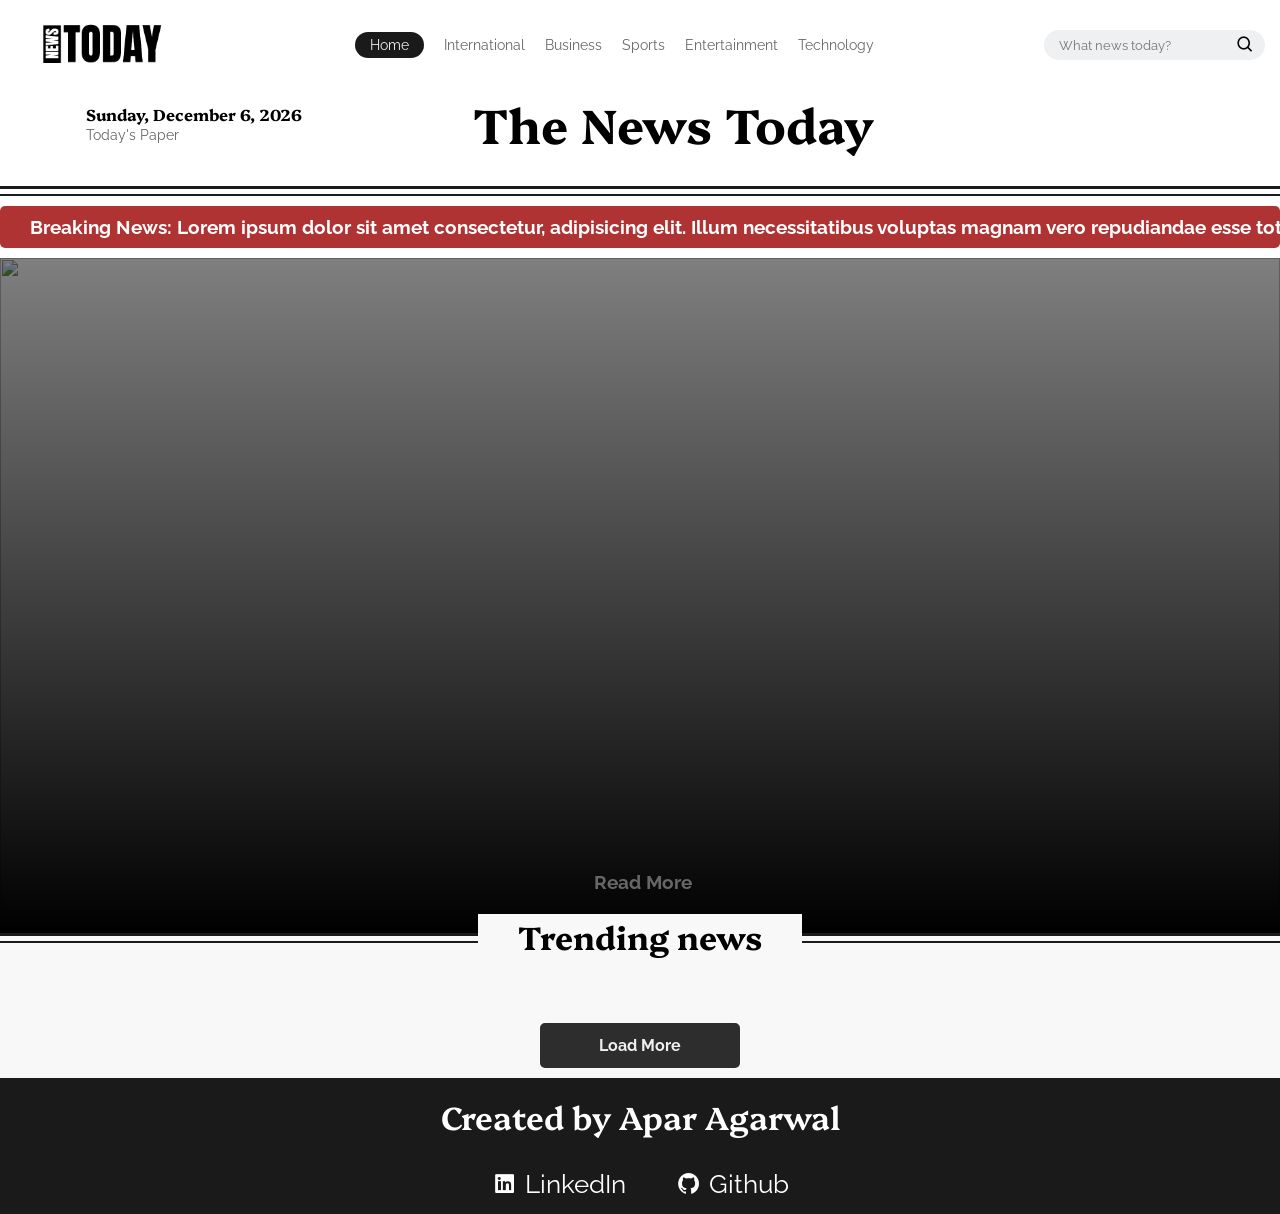
==== index.html @ b33856cf "inital commit" ====
<!DOCTYPE html>
<html lang="en">
<head>
    <meta charset="UTF-8">
    <meta name="viewport" content="width=device-width, initial-scale=1.0">
    <title>The News Today - Breaking News</title>

    <link rel="stylesheet" href="style.css">
    <link rel="shortcut icon" href="assets/favicon_io/favicon.ico" type="image/x-icon">
    <link href='https://unpkg.com/boxicons@2.1.4/css/boxicons.min.css' rel='stylesheet'>
</head>
<body>
    <header>
        <nav>
            <label class="hamburger">
                <input type="checkbox">
                <svg viewBox="0 0 32 32">
                  <path class="line line-top-bottom" d="M27 10 13 10C10.8 10 9 8.2 9 6 9 3.5 10.8 2 13 2 15.2 2 17 3.8 17 6L17 26C17 28.2 18.8 30 21 30 23.2 30 25 28.2 25 26 25 23.8 23.2 22 21 22L7 22"></path>
                  <path class="line" d="M7 16 27 16"></path>
                </svg>
            </label>
            <div class="logo"></div>
            <ul>
                <li><a href="index.html" class="active">Home</a></li>
                <li><a href="international.html">International</a></li>
                <li><a href="business.html">Business</a></li>
                <li><a href="sports.html">Sports</a></li>
                <li><a href="entertainment.html">Entertainment</a></li>
                <li><a href="technology.html">Technology</a></li>
            </ul>
            <div class="search">
                <input type="search" id="search-query" placeholder="What news today?">
                <button id="search-button"><i class="bx bx-search"></i></button>
            </div>
        </nav>
    </header>
    <main>
        <div class="hero-content">
            <div class="heading">
                <div id="date">
                </div>
                <h1>The News Today</h1>
                <div class="weather"></div>
            </div>
            <div class="divider">
                <div class="px3"></div>
                <div class="px2"></div>
            </div>
            <!-- News Ticker -->
            <div class="news-ticker">
                <div class="ticker-wrap">
                    <div class="ticker-move">
                        <div class="ticker-item">Breaking News: Lorem ipsum dolor sit amet consectetur, adipisicing elit. Illum necessitatibus voluptas magnam vero repudiandae esse totam pariatur.</div>
                    </div>
                </div>
            </div>

            <div class="main-news">
                <div>
                    <img src="" alt="" class="hero-image">
                </div>
                <div class="main-content">
                    <h1 id="main-headline"></h1>
                    <h2 id="main-description"></h2>
                    <p id="by-line"></p>
                    <div class="read-more">
                        <a id="main-link" href="#" target="_blank">Read More</a>
                    </div>
                </div>
            </div>
        </div>

        <div class="trending">            
            <div class="divider">
                <div class="px3"></div>
                <div class="px2"></div>
            </div>
            <h1 class="news-label">Trending news</h1>
            <div class="container">
            </div>
            <button id="load-more">Load More</button>
        </div>
    </main>
    <footer>
        <h1>Created by Apar Agarwal</h1>
        <div class="social">
            <a href="https://www.linkedin.com/in/aparagarwal/" target="_blank"><i class='bx bxl-linkedin-square'></i> LinkedIn</a>
            <a href="https://github.com/AparAgarwal" target="_blank"><i class='bx bxl-github' ></i> Github</a>
        </div>
    </footer>
    <script src="script.js"></script>
</body>
</html>
---- style.css ----
@import url('https://fonts.googleapis.com/css2?family=Platypi:ital,wght@0,300..800;1,300..800&family=Quattrocento:wght@400;700&family=Raleway:ital,wght@0,100..900;1,100..900&family=Roboto:wght@100;300;400;500;700;900&display=swap');

* {
    margin: 0;
    padding: 0;
    box-sizing: border-box;
    font-family: 'Raleway', sans-serif;
}

::-webkit-scrollbar {
    width: 0.3em;
    background-color: transparent;
}

::-webkit-scrollbar-track {
    box-shadow: inset 0 0 6px rgba(0, 0, 0, 0.3);
}

::-webkit-scrollbar-thumb {
    background: rgba(100, 100, 100, 0.8);
    border-radius: 8px;
}

::-webkit-scrollbar-corner,
::-webkit-scrollbar-thumb:window-inactive {
    background: rgba(100, 100, 100, 0.4);
}

body {
    h1 {
        font-family: 'Platypi', sans-serif;
    }
}

header {
    width: 100%;
    padding: 15px;
    top: 0;
    z-index: 100;
    background-color: #fff;
}

nav {
    display: flex;
    justify-content: space-between;
    align-items: center;
}

/* CSS for menu button */
.hamburger {
    cursor: pointer;
    width: 225px;
    display: none;
}
  
.hamburger input {
display: none;
}

.hamburger svg {
height: 3em;
transition: transform 600ms cubic-bezier(0.4, 0, 0.2, 1);
}

.line {
fill: none;
stroke: black;
stroke-linecap: round;
stroke-linejoin: round;
stroke-width: 3;
transition: stroke-dasharray 600ms cubic-bezier(0.4, 0, 0.2, 1),
            stroke-dashoffset 600ms cubic-bezier(0.4, 0, 0.2, 1);
}

.line-top-bottom {
stroke-dasharray: 12 63;
}

.hamburger input:checked + svg {
transform: rotate(-45deg);
}

.hamburger input:checked + svg .line-top-bottom {
stroke-dasharray: 20 300;
stroke-dashoffset: -32.42;
}

.logo{
    width: 170px;
    height: 60px;
    background: url(assets/logo.png) no-repeat center center/cover;
}

ul {
    display: flex;
    justify-content: center;
    align-items: center;
}

ul li {
    font-size: 0.85rem;
    margin: 0 10px;
    list-style: none;
    .active {
        color: #f0f0f0;
        background-color: #1a1a1a;
        padding: 5px 15px;
        border-radius: 30px;
    }
    a {
        color: #676767;
        text-decoration: none;
    }
    .active:hover {
        color: #f0f0f0;
    }
    a:hover {
        color: #1a1a1a;
    }
}

.search {
    background-color: #eef0f2;
    display: flex;
    align-items: center;
    /* width: 225px; */
    padding: 2px 10px;
    border-radius: 20px;
    input {
        padding: 5px;
        border: none;
        background-color: transparent;
    }
    input:focus {
        outline: none;
    }
    button {
        background-color: transparent;
        border: none;
        display: flex;
        font-size: 1.2rem;
        text-align: center;
    }
}

.divider {
    .px3 {
        height: 3px;
        background-color: #1a1a1a;
        margin-bottom: 5px;
    }
    .px2 {
        height: 2px;
        background-color: #1a1a1afb;
    }
}

.hero-content {
    height: 70%;
}

.heading {
    display: flex;
    justify-content: space-around;
    align-items: center;
    margin-bottom: 30px;
    font-family: 'platypi', sans-serif;
    h1 {
        font-size: 3rem;
    }
    h4 {
        font-family: 'platypi', sans-serif;
    }
    span {
        font-size: 0.85rem;
        color: #676767;
    }
    .weather {
        width: 150px;
    }
}
.main-news {
    margin-top: 10px;
    width: 100%;
    height: 75vh;
    min-height: 500px;
    max-height: 700px;
    position: relative;
    overflow: hidden;
}

.hero-image {
    width: 100%;
    height: 100%;
    object-fit: cover;
    object-position: center;
    display: block;
    position: absolute;
    z-index: -1;
}

.main-content {
    position: absolute;
    bottom: 20px;
    width: 100%;
    color: white;
    text-align: left;
    padding: 20px;
    z-index: 1;
    
    #main-headline {
        text-align: center;
        margin: 20px;
        margin-top: 50px;
        font-size: 2.5rem;
        font-family: 'Quattrocento', sans-serif;
    }

    #main-description {
        font-size: 1.3rem;
        font-weight: 500;
        margin: 10px;
        color: #dbdbdb;
    }
    #by-line {
        margin: 0px 10px;
        color: #dbdbdb;
    }
    .read-more{
        font-size: 1.2rem;
    }
    .read-more>a:hover {
        color: #eaeaea;
    }
}

.main-news::before {
    content: "";
    position: absolute;
    top: 0;
    left: 0;
    width: 100%;
    height: 100%;
    background: linear-gradient(to bottom, rgba(0, 0, 0, 0.5), rgba(0, 0, 0, 1));
    z-index: 0;
}

/* CSS for News Ticker */
.news-ticker {
    margin-top: 10px;
    overflow: hidden;
    background: rgba(155, 0, 0, 0.801);
    padding: 10px;
    border-radius: 5px;
}

.ticker-wrap {
    display: flex;
    animation: ticker 20s linear infinite;
}

.ticker-move {
    display: flex;
    white-space: nowrap;
}

.ticker-item {
    display: inline-block;
    padding: 0 20px;
    color: white;
    font-size: 1.2rem;
    font-weight: 700;
}

@keyframes ticker {
    0% { transform: translateX(100%); }
    100% { transform: translateX(-100%); }
}

/* CSS for News Articles */
.trending {
    position: relative;
    display: flex;
    flex-direction: column;
    background-color: #f8f8f8;
    .news-label {
        align-self: center;
        position: absolute;
        top: -19px;
        padding: 0px 40px;
        background-color: #f8f8f8;
    }
}

.container {
    margin-top: 70px;
    display: flex;
    flex-wrap: wrap;
    justify-content: center;
}

.card {
    width: 28%;
    min-width: 400px;
    display: flex;
    flex-direction: column;
    margin: 10px;
    padding: 10px;
    color: #1a1a1a;
    box-shadow: 5px 5px 15px #1a1a1a1a;
    background-color: #fff;
    height: 600px;
}

.news-image {
    width: 100%;
    height: 40%;
}

.news-image img {
    width: 100%;
    height: 100%;
    object-fit: cover;
    object-position: center;
}

.news-content {
    flex-grow: 1;
    overflow: hidden;
    margin-top: 10px;
    display: flex;
    flex-direction: column;
    justify-content: space-between;
}

.news-content h1 {
    font-size: 1.45rem;
    padding: 0px 15px;
    margin-bottom: 10px;
    white-space: wrap;
    overflow: hidden;
    text-overflow: ellipsis;
}

.news-content p {
    font-size: 1rem;
    color: #676767;
    padding: 0px 15px;
    margin-bottom: 10px;
    display: -webkit-box;
    -webkit-line-clamp: 4;
    -webkit-box-orient: vertical;
    overflow: hidden;
}

.read-more {
    display: flex;
    justify-content: space-around;
    padding: 0px 15px;
    align-items: center;
    margin-top: 15px;
    hr {
        width: 75%;
    }
    a {
        color: #676767;
        padding: 0px 0px 0px 5px;
        text-decoration: none;
        font-weight: 700;
    }
    a:hover {
        color: #1a1a1a;
    }
}

#load-more {
    width: 200px;
    padding: 10px 15px;
    background-color: #2d2d2d;
    color: #efefef;
    margin: 10px auto;
    display: flex;
    align-items: center;
    justify-content: center;
    font-size: 1rem;
    font-weight: 700;
    border-radius: 5px;
    cursor: pointer;
    border: 3px solid #2d2d2d;
    transition: all 0.3s ease-in-out;
}

#load-more:hover {
    background-color: #1a1a1a;
    color: #f0f0f0;
    box-shadow: 2px 2px 10px #1a1a1a62;
}

footer{
    background-color: #1a1a1a;
    height: auto;
    width: 100%;
    h1{
        padding: 1rem;
        color: white;
        text-align: center;
        font-weight: 600;
        font-size: 2rem;
    }
    .social{
        width: 100%;
        font-size: 1.6rem;
        display: flex;
        justify-content: center;
        align-items: center;
        padding: 15px 0;
        gap: 50px;
        i{
            position: relative;
            top: 2px;
        }
    }
    a{
        color: white;
        text-decoration: none;
    }
}

/* responsive */
@media screen and (max-width: 1024px) {
    .heading h1 {
        font-size: 2.5rem;
    }
    #date{
        font-size: 0.9rem;
        span{
            font-size: 0.8rem;
        }
    }
    .main-news {
        height: 55vh;
        min-height: 500px;
        max-height: 650px;
    }
    .main-content #main-headline {
        font-size: 2rem;
    }
    .main-content #main-description {
        font-size: 1.2rem;
    }
    .card {
        width: 45%;
        min-width: 300px;
        height: 500px;
    }
    .news-content h1 {
        font-size: 1.2rem;
    }
    .news-content p {
        font-size: 0.9rem;
    }
    .news-content .read-more {
        hr{
            width: 70%;
        }
        a{
            padding: 0px 0px 0px 2px;
        }
    }
    .search {
        width: auto;
        padding: 2px 5px;
        input {
            width: 120px;
            font-size: 0.7em;
        }
        button {
            font-size: 0.8rem;
            padding: 3px;
        }
    }
}

@media screen and (max-width: 768px) {
    .heading h1 {
        font-size: 2rem;
        position: absolute;
        top: 15px;
    }
    #date, .weather{
        display: none;
    }
    .main-news {
        height: 50vh;
        max-height: 600px;
    }
    .main-content #main-headline {
        font-size: 1.7rem;
    }
    .main-content #main-description {
        font-size: 1rem;
    }
    .main-content #by-line {
        font-size: 0.9rem;
    }
    .news-content h1 {
        font-size: 1rem;
    }
    .news-content p {
        font-size: 0.8rem;
    }
    .logo{
        display: none;
    }
    .hamburger {
        display: block;
        width: auto;
    }
    nav ul {
        display: none;
        flex-direction: column;
        position: absolute;
        top: 75px;
        left: 0;
        width: 100%;
        background-color: white;
        box-shadow: 0 5px 10px rgba(0, 0, 0, 0.1);
        z-index: 10;
        padding: 10px 0;
        transition: all 1s ease-in-out;
    }
    nav ul.show {
        display: flex;
        opacity: 1;
        transform: translateY(0);
    }
    nav ul.hide {
        display: none;
        opacity: 0;
        transform: translateY(-20px);
    }
    nav ul li {
        margin: 10px 0;
        text-align: center;
    }
    
    .search {
        width: 40px; /* Initial small width */
        padding: 5px;
        background-color: transparent;
        transition: none; /* No transition initially */
    }

    .search input {
        width: 0;
        transition: width 0.3s ease;
    }

    .search.search-expanded {
        width: 100vw; /* Full width when expanded */
        height: 85px;
        background-color: #fff;
        padding: 5px 10px;
        position: absolute;
        top: 0;
        left: 0;
        z-index: 1000;
        animation: reveal 0.5s forwards; /* Smooth transition for full width */
    }

    .search.search-expanded input {
        width: calc(100% - 40px);
        font-size: 1rem;
        animation: reveal 0.5s forwards;
    }

    .search button {
        font-size: 1.5rem;
        margin-left: auto; /* Align button to the right */
    }

    @keyframes reveal {
        from {
          clip-path: inset(0 0 0 100%);
        }
        to {
          clip-path: inset(0 0 0 0);
        }
    }

    .card {
        width: 100%;
        height: auto; /* Allow height to adjust based on content */
        flex-direction: row; /* Change to row for small screens */
        min-width: unset; /* Remove min-width */
    }

    .news-image {
        width: 200px;
        height: 100%;
        flex-shrink: 0;
    }

    .news-image img {
        width: 100%;
        height: 100%;
        object-fit: cover;
        object-position: center;
    }

    .news-content {
        flex-grow: 1;
        overflow: hidden;
        margin-top: 0;
        padding: 10px;
        display: flex;
        flex-direction: column;
        justify-content: space-between;
    }

    .news-content h1 {
        font-size: 1rem;
        padding: 0;
        margin-bottom: 5px;
    }

    .news-content p {
        font-size: 0.8rem;
        padding: 0;
        margin-bottom: 5px;
        display: -webkit-box;
        -webkit-line-clamp: 4;
        -webkit-box-orient: vertical;
        overflow: hidden;
    }

    .read-more {
        margin-top: 5px;
        padding: 0;
        hr {
            width: 75%;
        }
        a {
            font-size: 0.8rem;
            padding: 0;
        }
    }
}


@media screen and (max-width: 480px) {
    .heading h1 {
        top: 20px;
        font-size: 1.5rem;
    }
    .headline h1 {
        font-size: 1.5rem;
    }
    .main-news {
        height: 40vh;
    }
    .main-content #main-headline {
        font-size: 1.5rem;
    }
    .main-content #main-description {
        font-size: 0.8rem;
    }
    .main-content #by-line {
        font-size: 0.7rem;
    }
    .card {
        width: 100%;
        height: auto;
    }
    .news-content h1 {
        font-size: 0.8rem;
    }
    .news-content p {
        font-size: 0.7rem;
    }
    .news-image{
        width: 120px;
    }
    .read-more a{
        font-size: 0.7rem;
    }
    .trending .news-label {
        font-size: 1.3rem;
        padding: 0px 20px;
        top: -10px;
    }
}
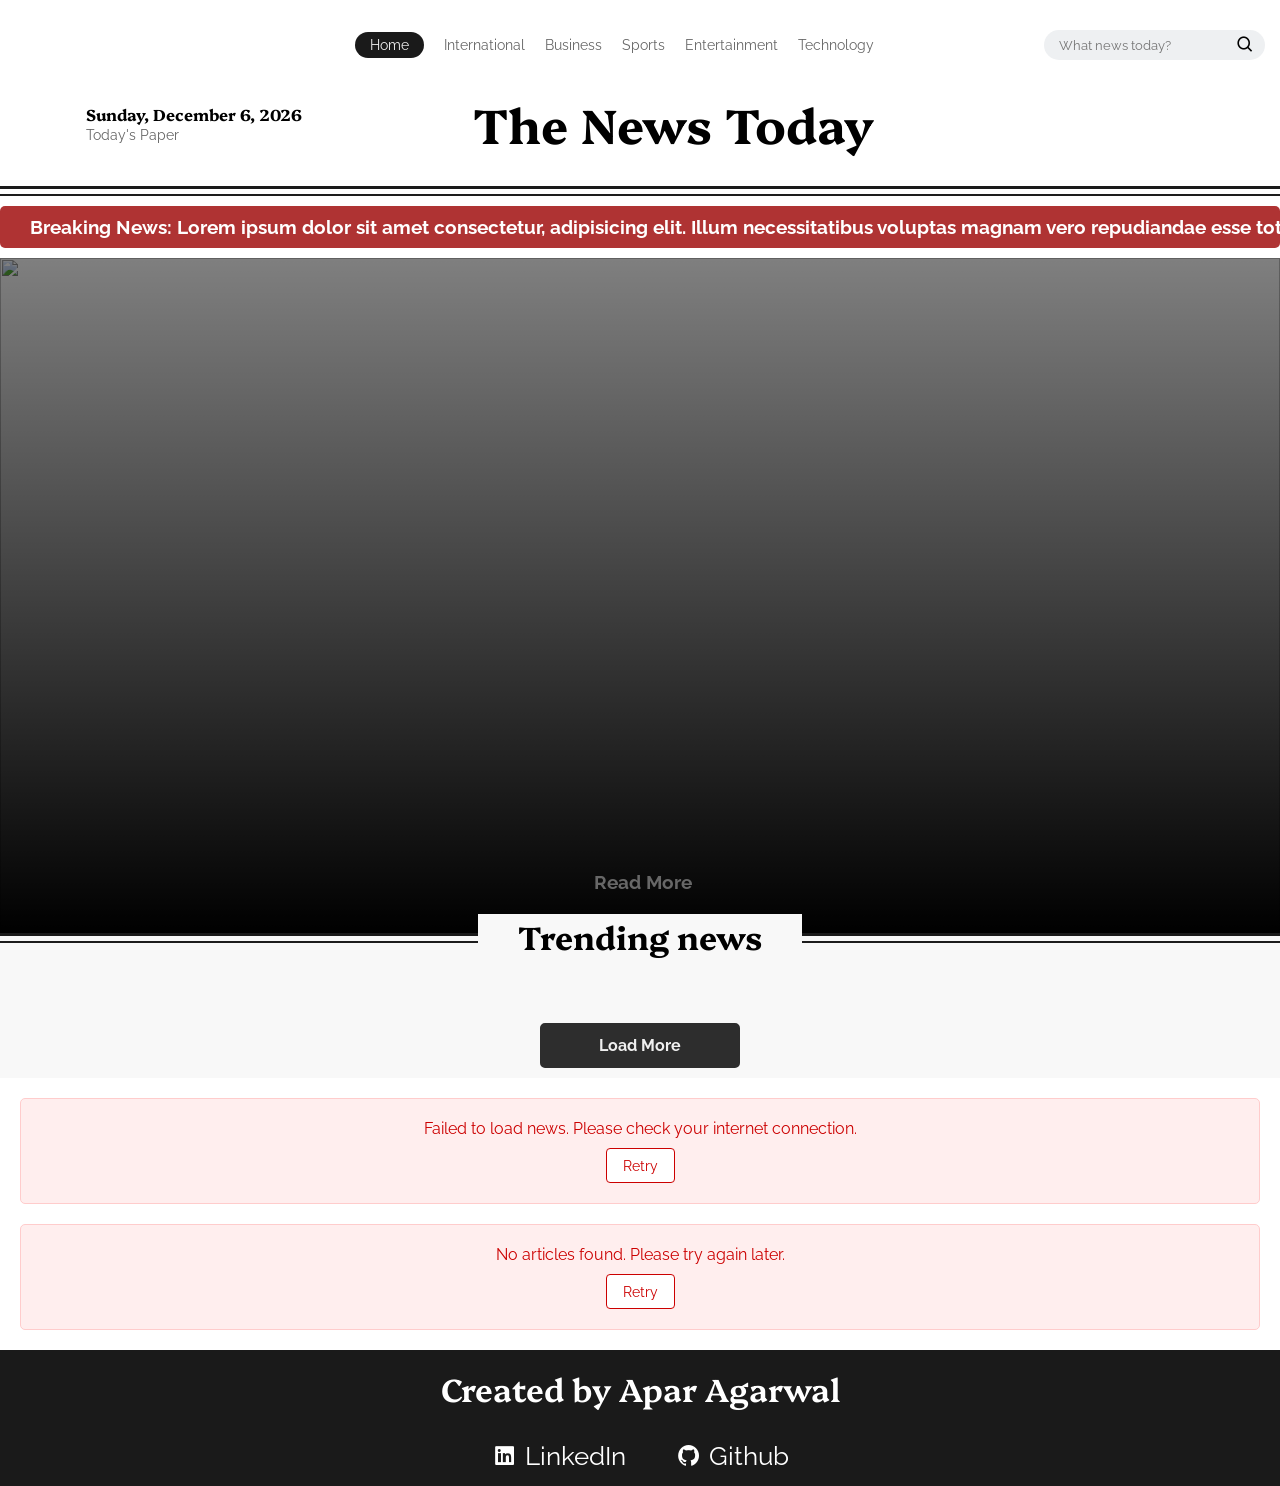
==== commit 2611c43e: "feat: add deployment guide and configuration for News Website - Created a comprehensive deployment g" ====
--- a/index.html
+++ b/index.html
@@ -5,7 +5,7 @@
     <meta name="viewport" content="width=device-width, initial-scale=1.0">
     <title>The News Today - Breaking News</title>
 
-    <link rel="stylesheet" href="style.css">
+    <link rel="stylesheet" href="css/style.css">
     <link rel="shortcut icon" href="assets/favicon_io/favicon.ico" type="image/x-icon">
     <link href='https://unpkg.com/boxicons@2.1.4/css/boxicons.min.css' rel='stylesheet'>
 </head>
@@ -88,6 +88,7 @@
             <a href="https://github.com/AparAgarwal" target="_blank"><i class='bx bxl-github' ></i> Github</a>
         </div>
     </footer>
-    <script src="script.js"></script>
+    <script src="js/utils.js"></script>
+    <script src="js/script.js"></script>
 </body>
 </html>
--- a/css/style.css
+++ b/css/style.css
@@ -0,0 +1,773 @@
+@import url('https://fonts.googleapis.com/css2?family=Platypi:ital,wght@0,300..800;1,300..800&family=Quattrocento:wght@400;700&family=Raleway:ital,wght@0,100..900;1,100..900&family=Roboto:wght@100;300;400;500;700;900&display=swap');
+
+* {
+    margin: 0;
+    padding: 0;
+    box-sizing: border-box;
+    font-family: 'Raleway', sans-serif;
+}
+
+::-webkit-scrollbar {
+    width: 0.3em;
+    background-color: transparent;
+}
+
+::-webkit-scrollbar-track {
+    box-shadow: inset 0 0 6px rgba(0, 0, 0, 0.3);
+}
+
+::-webkit-scrollbar-thumb {
+    background: rgba(100, 100, 100, 0.8);
+    border-radius: 8px;
+}
+
+::-webkit-scrollbar-corner,
+::-webkit-scrollbar-thumb:window-inactive {
+    background: rgba(100, 100, 100, 0.4);
+}
+
+body {
+    h1 {
+        font-family: 'Platypi', sans-serif;
+    }
+}
+
+header {
+    width: 100%;
+    padding: 15px;
+    top: 0;
+    z-index: 100;
+    background-color: #fff;
+}
+
+nav {
+    display: flex;
+    justify-content: space-between;
+    align-items: center;
+}
+
+/* CSS for menu button */
+.hamburger {
+    cursor: pointer;
+    width: 225px;
+    display: none;
+}
+  
+.hamburger input {
+display: none;
+}
+
+.hamburger svg {
+height: 3em;
+transition: transform 600ms cubic-bezier(0.4, 0, 0.2, 1);
+}
+
+.line {
+fill: none;
+stroke: black;
+stroke-linecap: round;
+stroke-linejoin: round;
+stroke-width: 3;
+transition: stroke-dasharray 600ms cubic-bezier(0.4, 0, 0.2, 1),
+            stroke-dashoffset 600ms cubic-bezier(0.4, 0, 0.2, 1);
+}
+
+.line-top-bottom {
+stroke-dasharray: 12 63;
+}
+
+.hamburger input:checked + svg {
+transform: rotate(-45deg);
+}
+
+.hamburger input:checked + svg .line-top-bottom {
+stroke-dasharray: 20 300;
+stroke-dashoffset: -32.42;
+}
+
+.logo{
+    width: 170px;
+    height: 60px;
+    background: url(assets/logo.png) no-repeat center center/cover;
+}
+
+ul {
+    display: flex;
+    justify-content: center;
+    align-items: center;
+}
+
+ul li {
+    font-size: 0.85rem;
+    margin: 0 10px;
+    list-style: none;
+    .active {
+        color: #f0f0f0;
+        background-color: #1a1a1a;
+        padding: 5px 15px;
+        border-radius: 30px;
+    }
+    a {
+        color: #676767;
+        text-decoration: none;
+    }
+    .active:hover {
+        color: #f0f0f0;
+    }
+    a:hover {
+        color: #1a1a1a;
+    }
+}
+
+.search {
+    background-color: #eef0f2;
+    display: flex;
+    align-items: center;
+    /* width: 225px; */
+    padding: 2px 10px;
+    border-radius: 20px;
+    input {
+        padding: 5px;
+        border: none;
+        background-color: transparent;
+    }
+    input:focus {
+        outline: none;
+    }
+    button {
+        background-color: transparent;
+        border: none;
+        display: flex;
+        font-size: 1.2rem;
+        text-align: center;
+    }
+}
+
+.divider {
+    .px3 {
+        height: 3px;
+        background-color: #1a1a1a;
+        margin-bottom: 5px;
+    }
+    .px2 {
+        height: 2px;
+        background-color: #1a1a1afb;
+    }
+}
+
+.hero-content {
+    height: 70%;
+}
+
+.heading {
+    display: flex;
+    justify-content: space-around;
+    align-items: center;
+    margin-bottom: 30px;
+    font-family: 'platypi', sans-serif;
+    h1 {
+        font-size: 3rem;
+    }
+    h4 {
+        font-family: 'platypi', sans-serif;
+    }
+    span {
+        font-size: 0.85rem;
+        color: #676767;
+    }
+    .weather {
+        width: 150px;
+    }
+}
+.main-news {
+    margin-top: 10px;
+    width: 100%;
+    height: 75vh;
+    min-height: 500px;
+    max-height: 700px;
+    position: relative;
+    overflow: hidden;
+}
+
+.hero-image {
+    width: 100%;
+    height: 100%;
+    object-fit: cover;
+    object-position: center;
+    display: block;
+    position: absolute;
+    z-index: -1;
+}
+
+.main-content {
+    position: absolute;
+    bottom: 20px;
+    width: 100%;
+    color: white;
+    text-align: left;
+    padding: 20px;
+    z-index: 1;
+    
+    #main-headline {
+        text-align: center;
+        margin: 20px;
+        margin-top: 50px;
+        font-size: 2.5rem;
+        font-family: 'Quattrocento', sans-serif;
+    }
+
+    #main-description {
+        font-size: 1.3rem;
+        font-weight: 500;
+        margin: 10px;
+        color: #dbdbdb;
+        /* CSS properties to limit description to 2-3 lines */
+        overflow: hidden;
+        text-overflow: ellipsis;
+        display: -webkit-box;
+        -webkit-line-clamp: 2; /* Number of lines to show */
+        line-clamp: 2;
+        -webkit-box-orient: vertical;
+    }
+    #by-line {
+        margin: 0px 10px;
+        color: #dbdbdb;
+    }
+    .read-more{
+        font-size: 1.2rem;
+    }
+    .read-more>a:hover {
+        color: #eaeaea;
+    }
+}
+
+.main-news::before {
+    content: "";
+    position: absolute;
+    top: 0;
+    left: 0;
+    width: 100%;
+    height: 100%;
+    background: linear-gradient(to bottom, rgba(0, 0, 0, 0.5), rgba(0, 0, 0, 1));
+    z-index: 0;
+}
+
+/* CSS for News Ticker */
+.news-ticker {
+    margin-top: 10px;
+    overflow: hidden;
+    background: rgba(155, 0, 0, 0.801);
+    padding: 10px;
+    border-radius: 5px;
+}
+
+.ticker-wrap {
+    display: flex;
+    animation: ticker 20s linear infinite;
+}
+
+.ticker-move {
+    display: flex;
+    white-space: nowrap;
+}
+
+.ticker-item {
+    display: inline-block;
+    padding: 0 20px;
+    color: white;
+    font-size: 1.2rem;
+    font-weight: 700;
+}
+
+@keyframes ticker {
+    0% { transform: translateX(100%); }
+    100% { transform: translateX(-100%); }
+}
+
+/* CSS for News Articles */
+.trending {
+    position: relative;
+    display: flex;
+    flex-direction: column;
+    background-color: #f8f8f8;
+    .news-label {
+        align-self: center;
+        position: absolute;
+        top: -19px;
+        padding: 0px 40px;
+        background-color: #f8f8f8;
+    }
+}
+
+.container {
+    margin-top: 70px;
+    display: flex;
+    flex-wrap: wrap;
+    justify-content: center;
+}
+
+.card {
+    width: 28%;
+    min-width: 400px;
+    display: flex;
+    flex-direction: column;
+    margin: 10px;
+    padding: 10px;
+    color: #1a1a1a;
+    box-shadow: 5px 5px 15px #1a1a1a1a;
+    background-color: #fff;
+    height: 600px;
+}
+
+.news-image {
+    width: 100%;
+    height: 40%;
+}
+
+.news-image img {
+    width: 100%;
+    height: 100%;
+    object-fit: cover;
+    object-position: center;
+}
+
+.news-content {
+    flex-grow: 1;
+    overflow: hidden;
+    margin-top: 10px;
+    display: flex;
+    flex-direction: column;
+    justify-content: space-between;
+}
+
+.news-content h1 {
+    font-size: 1.45rem;
+    padding: 0px 15px;
+    margin-bottom: 10px;
+    white-space: wrap;
+    overflow: hidden;
+    text-overflow: ellipsis;
+}
+
+.news-content p {
+    font-size: 1rem;
+    color: #676767;
+    padding: 0px 15px;
+    margin-bottom: 10px;
+    display: -webkit-box;
+    -webkit-line-clamp: 4;
+    line-clamp: 4;
+    -webkit-box-orient: vertical;
+    overflow: hidden;
+}
+
+.read-more {
+    display: flex;
+    justify-content: space-around;
+    padding: 0px 15px;
+    align-items: center;
+    margin-top: 15px;
+    hr {
+        width: 75%;
+    }
+    a {
+        color: #676767;
+        padding: 0px 0px 0px 5px;
+        text-decoration: none;
+        font-weight: 700;
+    }
+    a:hover {
+        color: #1a1a1a;
+    }
+}
+
+#load-more {
+    width: 200px;
+    padding: 10px 15px;
+    background-color: #2d2d2d;
+    color: #efefef;
+    margin: 10px auto;
+    display: flex;
+    align-items: center;
+    justify-content: center;
+    font-size: 1rem;
+    font-weight: 700;
+    border-radius: 5px;
+    cursor: pointer;
+    border: 3px solid #2d2d2d;
+    transition: all 0.3s ease-in-out;
+}
+
+#load-more:hover {
+    background-color: #1a1a1a;
+    color: #f0f0f0;
+    box-shadow: 2px 2px 10px #1a1a1a62;
+}
+
+footer{
+    background-color: #1a1a1a;
+    height: auto;
+    width: 100%;
+    h1{
+        padding: 1rem;
+        color: white;
+        text-align: center;
+        font-weight: 600;
+        font-size: 2rem;
+    }
+    .social{
+        width: 100%;
+        font-size: 1.6rem;
+        display: flex;
+        justify-content: center;
+        align-items: center;
+        padding: 15px 0;
+        gap: 50px;
+        i{
+            position: relative;
+            top: 2px;
+        }
+    }
+    a{
+        color: white;
+        text-decoration: none;
+    }
+}
+
+/* responsive */
+@media screen and (max-width: 1024px) {
+    .heading h1 {
+        font-size: 2.5rem;
+    }
+    #date{
+        font-size: 0.9rem;
+        span{
+            font-size: 0.8rem;
+        }
+    }
+    .main-news {
+        height: 55vh;
+        min-height: 500px;
+        max-height: 650px;
+    }
+    .main-content #main-headline {
+        font-size: 2rem;
+    }
+    .main-content #main-description {
+        font-size: 1.2rem;
+    }
+    .card {
+        width: 45%;
+        min-width: 300px;
+        height: 500px;
+    }
+    .news-content h1 {
+        font-size: 1.2rem;
+    }
+    .news-content p {
+        font-size: 0.9rem;
+    }
+    .news-content .read-more {
+        hr{
+            width: 70%;
+        }
+        a{
+            padding: 0px 0px 0px 2px;
+        }
+    }
+    .search {
+        width: auto;
+        padding: 2px 5px;
+        input {
+            width: 120px;
+            font-size: 0.7em;
+        }
+        button {
+            font-size: 0.8rem;
+            padding: 3px;
+        }
+    }
+}
+
+@media screen and (max-width: 768px) {
+    .heading h1 {
+        font-size: 2rem;
+        position: absolute;
+        top: 15px;
+    }
+    #date, .weather{
+        display: none;
+    }
+    .main-news {
+        height: 50vh;
+        max-height: 600px;
+    }
+    .main-content #main-headline {
+        font-size: 1.7rem;
+    }
+    .main-content #main-description {
+        font-size: 1rem;
+    }
+    .main-content #by-line {
+        font-size: 0.9rem;
+    }
+    .news-content h1 {
+        font-size: 1rem;
+    }
+    .news-content p {
+        font-size: 0.8rem;
+    }
+    .logo{
+        display: none;
+    }
+    .hamburger {
+        display: block;
+        width: auto;
+    }
+    nav ul {
+        display: none;
+        flex-direction: column;
+        position: absolute;
+        top: 75px;
+        left: 0;
+        width: 100%;
+        background-color: white;
+        box-shadow: 0 5px 10px rgba(0, 0, 0, 0.1);
+        z-index: 10;
+        padding: 10px 0;
+        transition: all 1s ease-in-out;
+    }
+    nav ul.show {
+        display: flex;
+        opacity: 1;
+        transform: translateY(0);
+    }
+    nav ul.hide {
+        display: none;
+        opacity: 0;
+        transform: translateY(-20px);
+    }
+    nav ul li {
+        margin: 10px 0;
+        text-align: center;
+    }
+    
+    .search {
+        width: 40px; /* Initial small width */
+        padding: 5px;
+        background-color: transparent;
+        transition: none; /* No transition initially */
+    }
+
+    .search input {
+        width: 0;
+        transition: width 0.3s ease;
+    }
+
+    .search.search-expanded {
+        width: 100vw; /* Full width when expanded */
+        height: 85px;
+        background-color: #fff;
+        padding: 5px 10px;
+        position: absolute;
+        top: 0;
+        left: 0;
+        z-index: 1000;
+        animation: reveal 0.5s forwards; /* Smooth transition for full width */
+    }
+
+    .search.search-expanded input {
+        width: calc(100% - 40px);
+        font-size: 1rem;
+        animation: reveal 0.5s forwards;
+    }
+
+    .search button {
+        font-size: 1.5rem;
+        margin-left: auto; /* Align button to the right */
+    }
+
+    @keyframes reveal {
+        from {
+          clip-path: inset(0 0 0 100%);
+        }
+        to {
+          clip-path: inset(0 0 0 0);
+        }
+    }
+
+    .card {
+        width: 100%;
+        height: auto; /* Allow height to adjust based on content */
+        flex-direction: row; /* Change to row for small screens */
+        min-width: unset; /* Remove min-width */
+    }
+
+    .news-image {
+        width: 200px;
+        height: 100%;
+        flex-shrink: 0;
+    }
+
+    .news-image img {
+        width: 100%;
+        height: 100%;
+        object-fit: cover;
+        object-position: center;
+    }
+
+    .news-content {
+        flex-grow: 1;
+        overflow: hidden;
+        margin-top: 0;
+        padding: 10px;
+        display: flex;
+        flex-direction: column;
+        justify-content: space-between;
+    }
+
+    .news-content h1 {
+        font-size: 1rem;
+        padding: 0;
+        margin-bottom: 5px;
+    }
+
+    .news-content p {
+        font-size: 0.8rem;
+        padding: 0;
+        margin-bottom: 5px;
+        display: -webkit-box;
+        -webkit-line-clamp: 4;
+        line-clamp: 4;
+        -webkit-box-orient: vertical;
+        overflow: hidden;
+    }
+
+    .read-more {
+        margin-top: 5px;
+        padding: 0;
+        hr {
+            width: 75%;
+        }
+        a {
+            font-size: 0.8rem;
+            padding: 0;
+        }
+    }
+}
+
+
+@media screen and (max-width: 480px) {
+    .heading h1 {
+        top: 20px;
+        font-size: 1.5rem;
+    }
+    .headline h1 {
+        font-size: 1.5rem;
+    }
+    .main-news {
+        height: 40vh;
+    }
+    .main-content #main-headline {
+        font-size: 1.5rem;
+    }
+    .main-content #main-description {
+        font-size: 0.8rem;
+    }
+    .main-content #by-line {
+        font-size: 0.7rem;
+    }
+    .card {
+        width: 100%;
+        height: auto;
+    }
+    .news-content h1 {
+        font-size: 0.8rem;
+    }
+    .news-content p {
+        font-size: 0.7rem;
+    }
+    .news-image{
+        width: 120px;
+    }
+    .read-more a{
+        font-size: 0.7rem;
+    }
+    .trending .news-label {
+        font-size: 1.3rem;
+        padding: 0px 20px;
+        top: -10px;
+    }
+    footer h1{
+        font-size: 1.5rem;
+    }
+    footer .social{
+        font-size: 1rem;
+        padding: 10px 0px 20px 0px;
+        gap: 30px;
+    }
+}
+
+/* Loading indicator styles */
+.loading-indicator {
+    display: flex;
+    flex-direction: column;
+    align-items: center;
+    justify-content: center;
+    padding: 40px;
+    text-align: center;
+}
+
+.spinner {
+    border: 4px solid #f3f3f3;
+    border-top: 4px solid #333;
+    border-radius: 50%;
+    width: 40px;
+    height: 40px;
+    animation: spin 1s linear infinite;
+    margin-bottom: 15px;
+}
+
+@keyframes spin {
+    0% { transform: rotate(0deg); }
+    100% { transform: rotate(360deg); }
+}
+
+.loading-indicator p {
+    color: #666;
+    font-size: 1rem;
+}
+
+/* Error message styles */
+.error-message {
+    padding: 20px;
+    background: #fee;
+    border: 1px solid #fcc;
+    border-radius: 5px;
+    margin: 20px;
+    color: #c00;
+    text-align: center;
+}
+
+.error-message button {
+    margin-top: 10px;
+    padding: 8px 16px;
+    cursor: pointer;
+    background: #fff;
+    border: 1px solid #c00;
+    border-radius: 4px;
+    color: #c00;
+    font-size: 0.9rem;
+    transition: all 0.3s ease;
+}
+
+.error-message button:hover {
+    background: #c00;
+    color: #fff;
+}
+
+/* Disabled button state */
+#load-more:disabled {
+    opacity: 0.6;
+    cursor: not-allowed;
+}
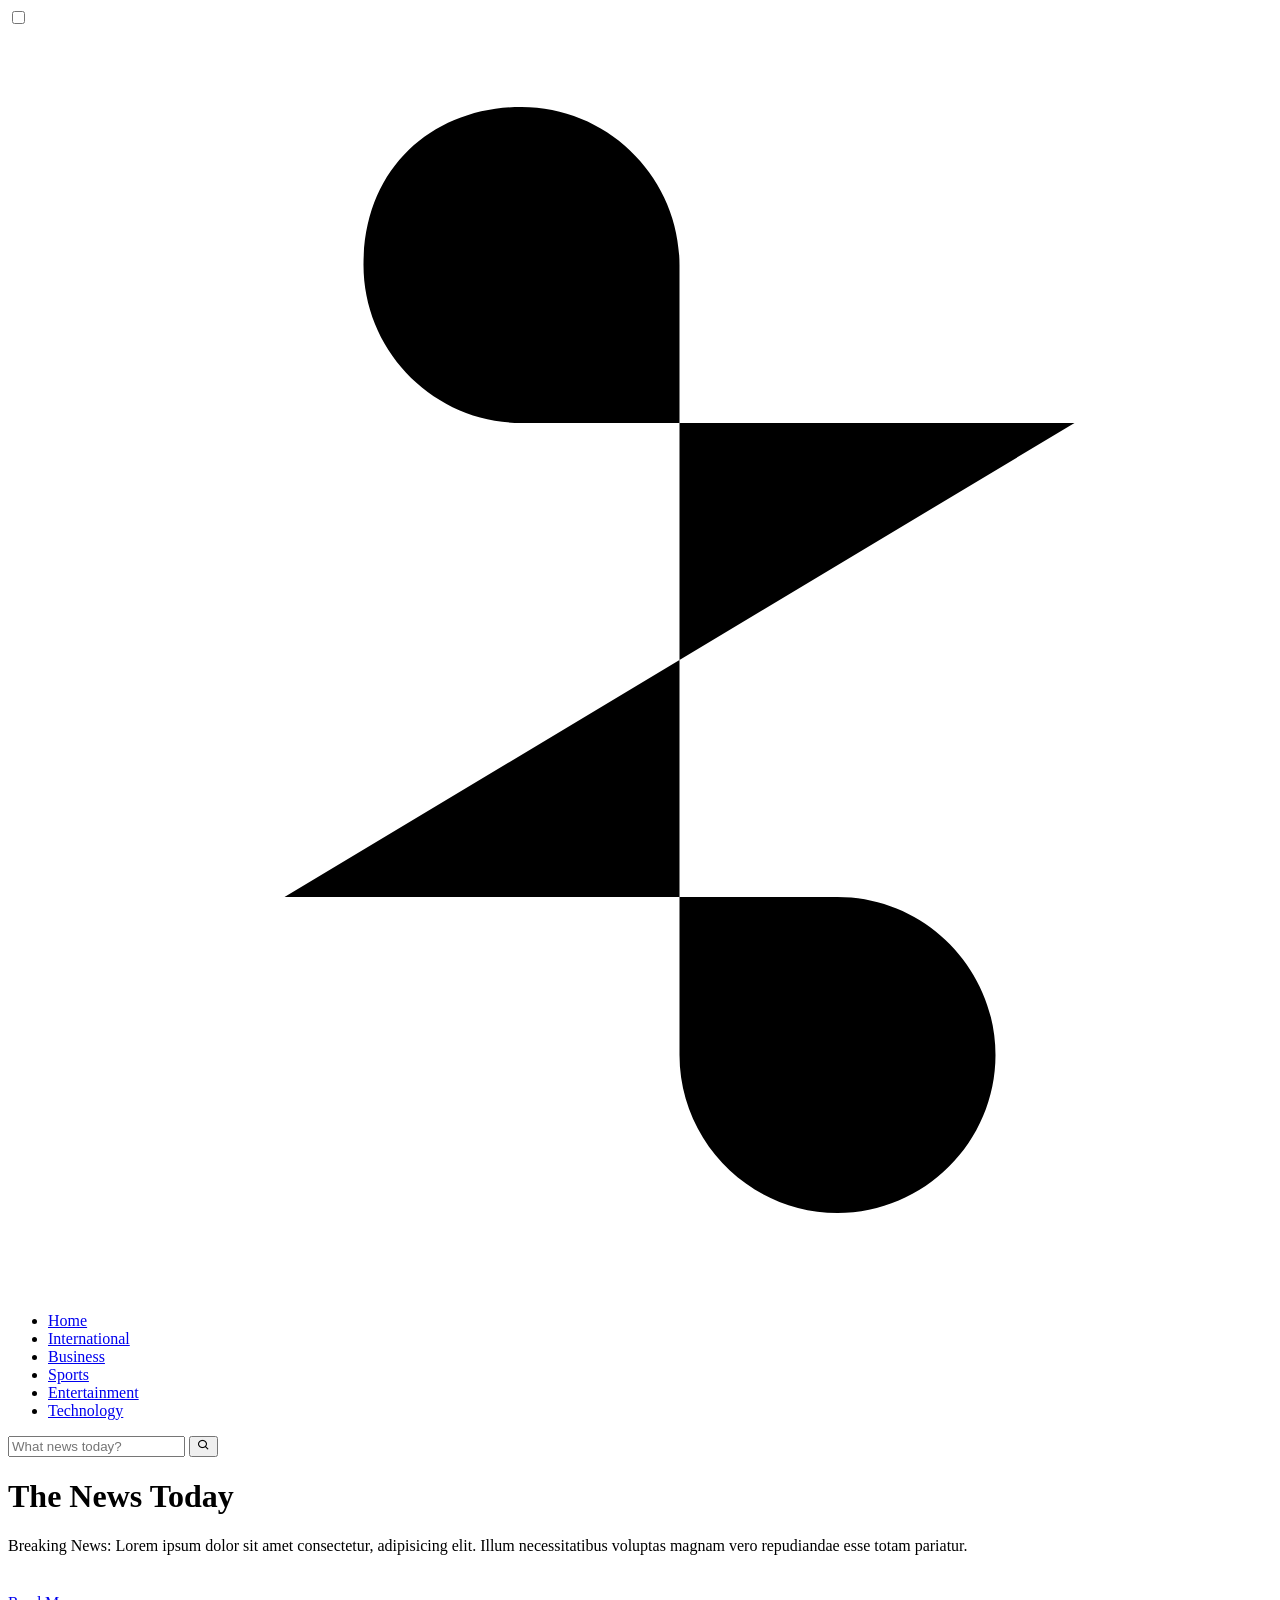
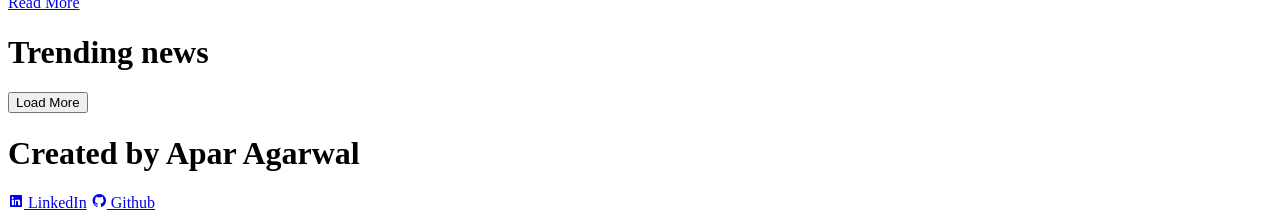
==== commit 27af4d3b: "feat: Implement dynamic news fetching via API proxy, enhance GitHub Pages deployment, and add compre" ====
--- a/index.html
+++ b/index.html
@@ -3,6 +3,7 @@
 <head>
     <meta charset="UTF-8">
     <meta name="viewport" content="width=device-width, initial-scale=1.0">
+    <base href="/News-Website/">
     <title>The News Today - Breaking News</title>
 
     <link rel="stylesheet" href="css/style.css">
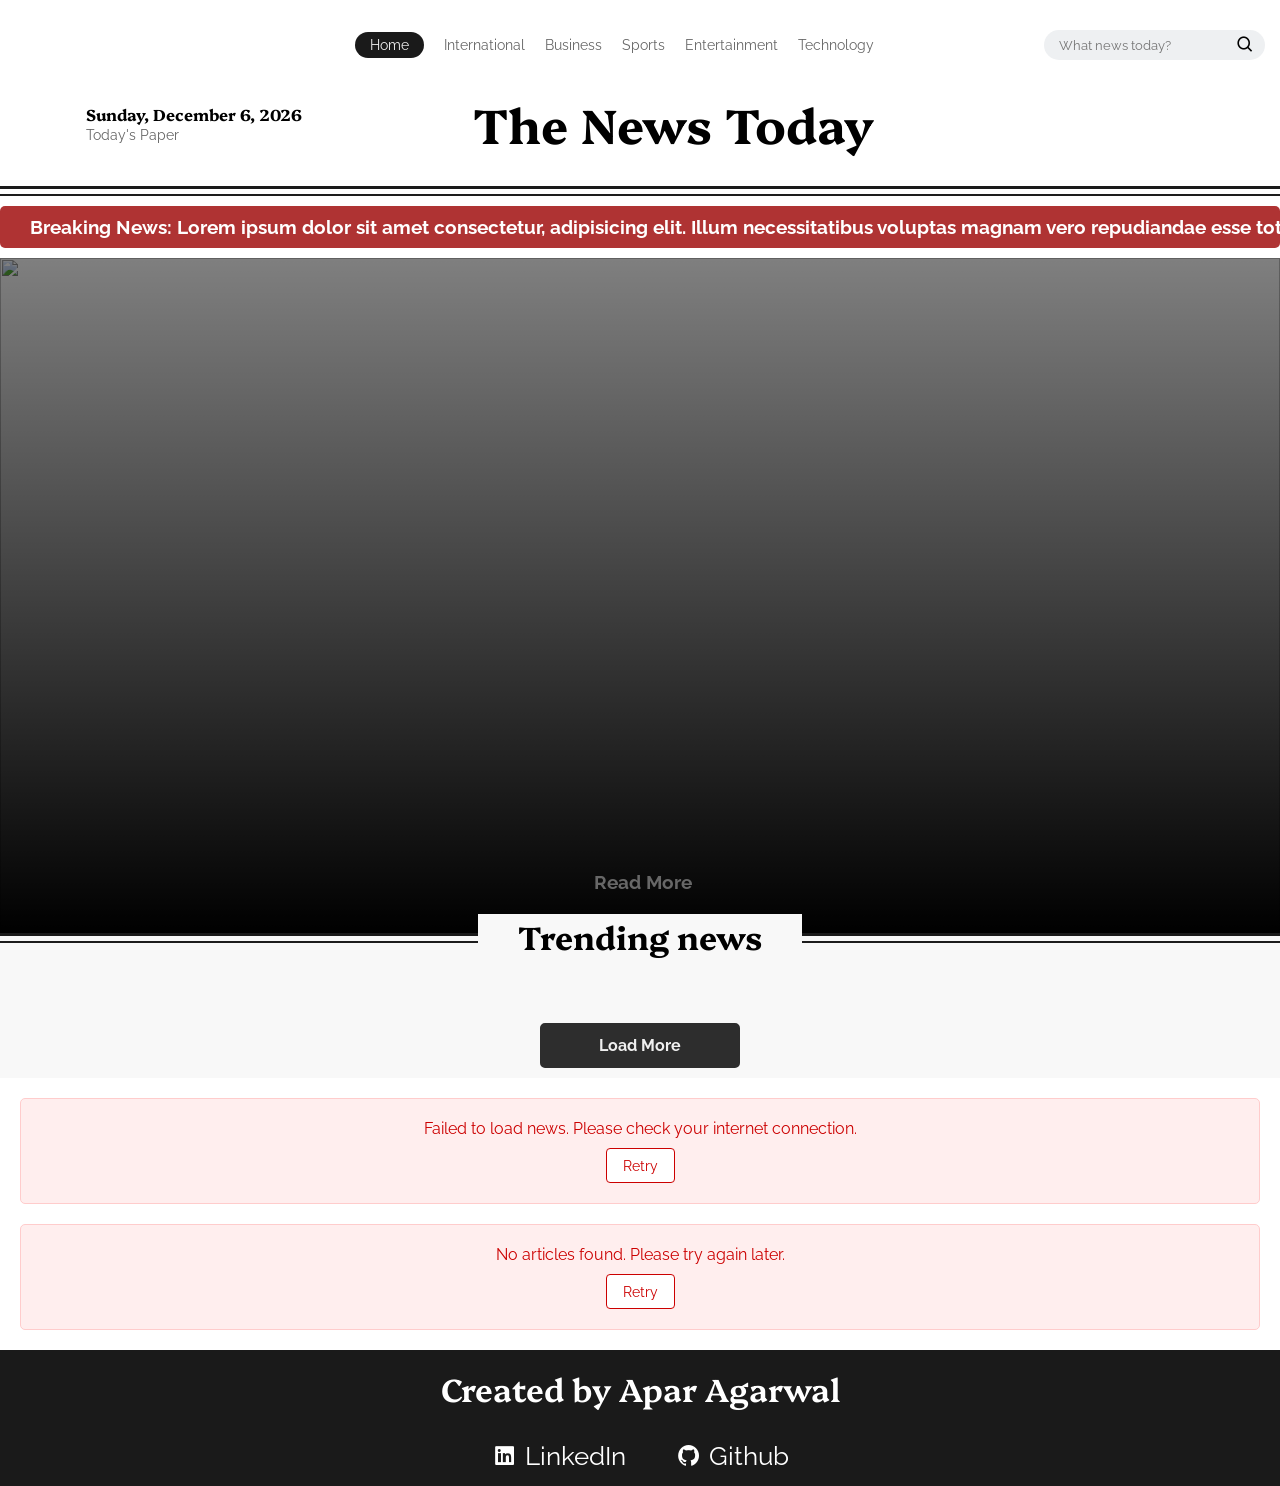
==== commit e09a59b2: "feat: Implement dynamic base URL for GitHub Pages, add security utilities, and introduce an image pl" ====
--- a/index.html
+++ b/index.html
@@ -1,23 +1,34 @@
 <!DOCTYPE html>
 <html lang="en">
+
 <head>
     <meta charset="UTF-8">
     <meta name="viewport" content="width=device-width, initial-scale=1.0">
-    <base href="/News-Website/">
+    <script>
+        // Dynamically set base href only for GitHub Pages
+        if (window.location.hostname.includes('github.io') || window.location.hostname === 'aparagarwal.tech') {
+            const base = document.createElement('base');
+            base.href = '/News-Website/';
+            document.head.appendChild(base);
+        }
+    </script>
     <title>The News Today - Breaking News</title>
 
     <link rel="stylesheet" href="css/style.css">
     <link rel="shortcut icon" href="assets/favicon_io/favicon.ico" type="image/x-icon">
     <link href='https://unpkg.com/boxicons@2.1.4/css/boxicons.min.css' rel='stylesheet'>
 </head>
+
 <body>
     <header>
         <nav>
             <label class="hamburger">
                 <input type="checkbox">
                 <svg viewBox="0 0 32 32">
-                  <path class="line line-top-bottom" d="M27 10 13 10C10.8 10 9 8.2 9 6 9 3.5 10.8 2 13 2 15.2 2 17 3.8 17 6L17 26C17 28.2 18.8 30 21 30 23.2 30 25 28.2 25 26 25 23.8 23.2 22 21 22L7 22"></path>
-                  <path class="line" d="M7 16 27 16"></path>
+                    <path class="line line-top-bottom"
+                        d="M27 10 13 10C10.8 10 9 8.2 9 6 9 3.5 10.8 2 13 2 15.2 2 17 3.8 17 6L17 26C17 28.2 18.8 30 21 30 23.2 30 25 28.2 25 26 25 23.8 23.2 22 21 22L7 22">
+                    </path>
+                    <path class="line" d="M7 16 27 16"></path>
                 </svg>
             </label>
             <div class="logo"></div>
@@ -51,7 +62,8 @@
             <div class="news-ticker">
                 <div class="ticker-wrap">
                     <div class="ticker-move">
-                        <div class="ticker-item">Breaking News: Lorem ipsum dolor sit amet consectetur, adipisicing elit. Illum necessitatibus voluptas magnam vero repudiandae esse totam pariatur.</div>
+                        <div class="ticker-item">Breaking News: Lorem ipsum dolor sit amet consectetur, adipisicing
+                            elit. Illum necessitatibus voluptas magnam vero repudiandae esse totam pariatur.</div>
                     </div>
                 </div>
             </div>
@@ -71,7 +83,7 @@
             </div>
         </div>
 
-        <div class="trending">            
+        <div class="trending">
             <div class="divider">
                 <div class="px3"></div>
                 <div class="px2"></div>
@@ -85,11 +97,13 @@
     <footer>
         <h1>Created by Apar Agarwal</h1>
         <div class="social">
-            <a href="https://www.linkedin.com/in/aparagarwal/" target="_blank"><i class='bx bxl-linkedin-square'></i> LinkedIn</a>
-            <a href="https://github.com/AparAgarwal" target="_blank"><i class='bx bxl-github' ></i> Github</a>
+            <a href="https://www.linkedin.com/in/aparagarwal/" target="_blank"><i class='bx bxl-linkedin-square'></i>
+                LinkedIn</a>
+            <a href="https://github.com/AparAgarwal" target="_blank"><i class='bx bxl-github'></i> Github</a>
         </div>
     </footer>
     <script src="js/utils.js"></script>
     <script src="js/script.js"></script>
 </body>
+
 </html>
